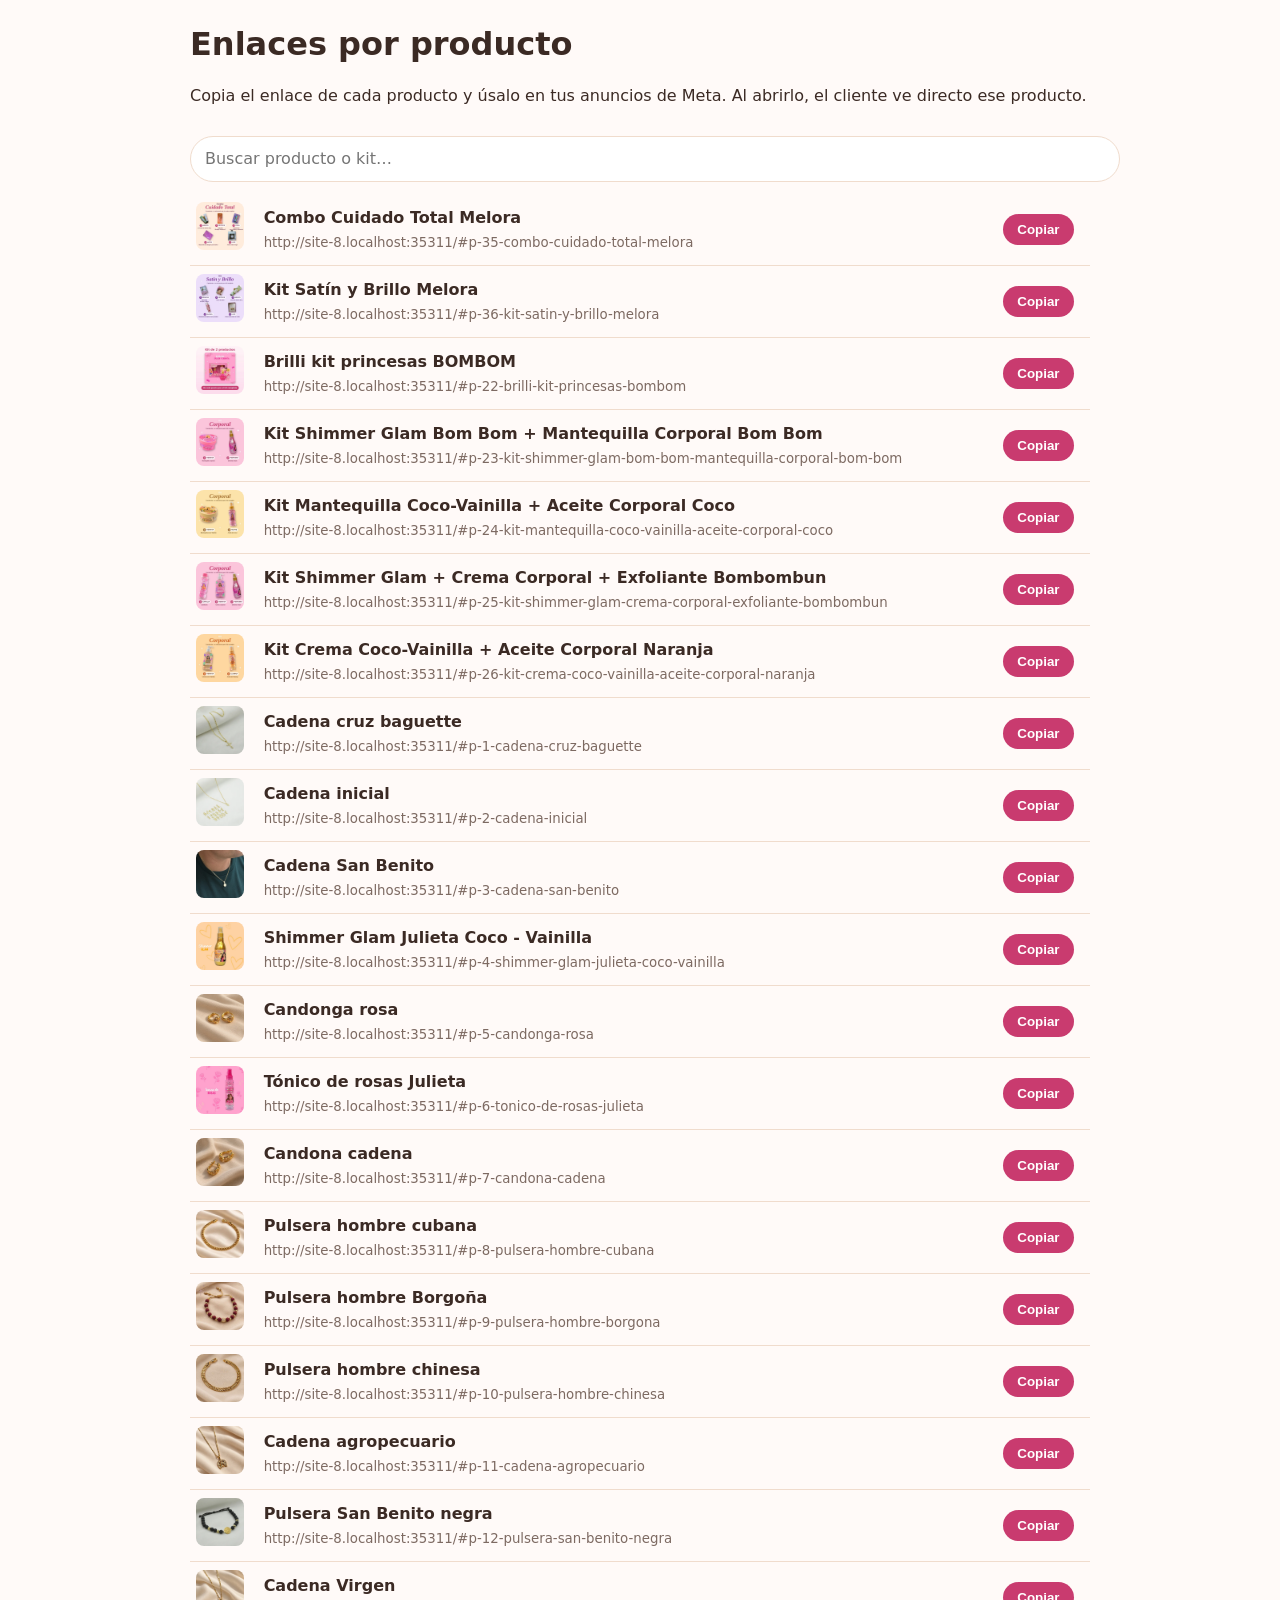
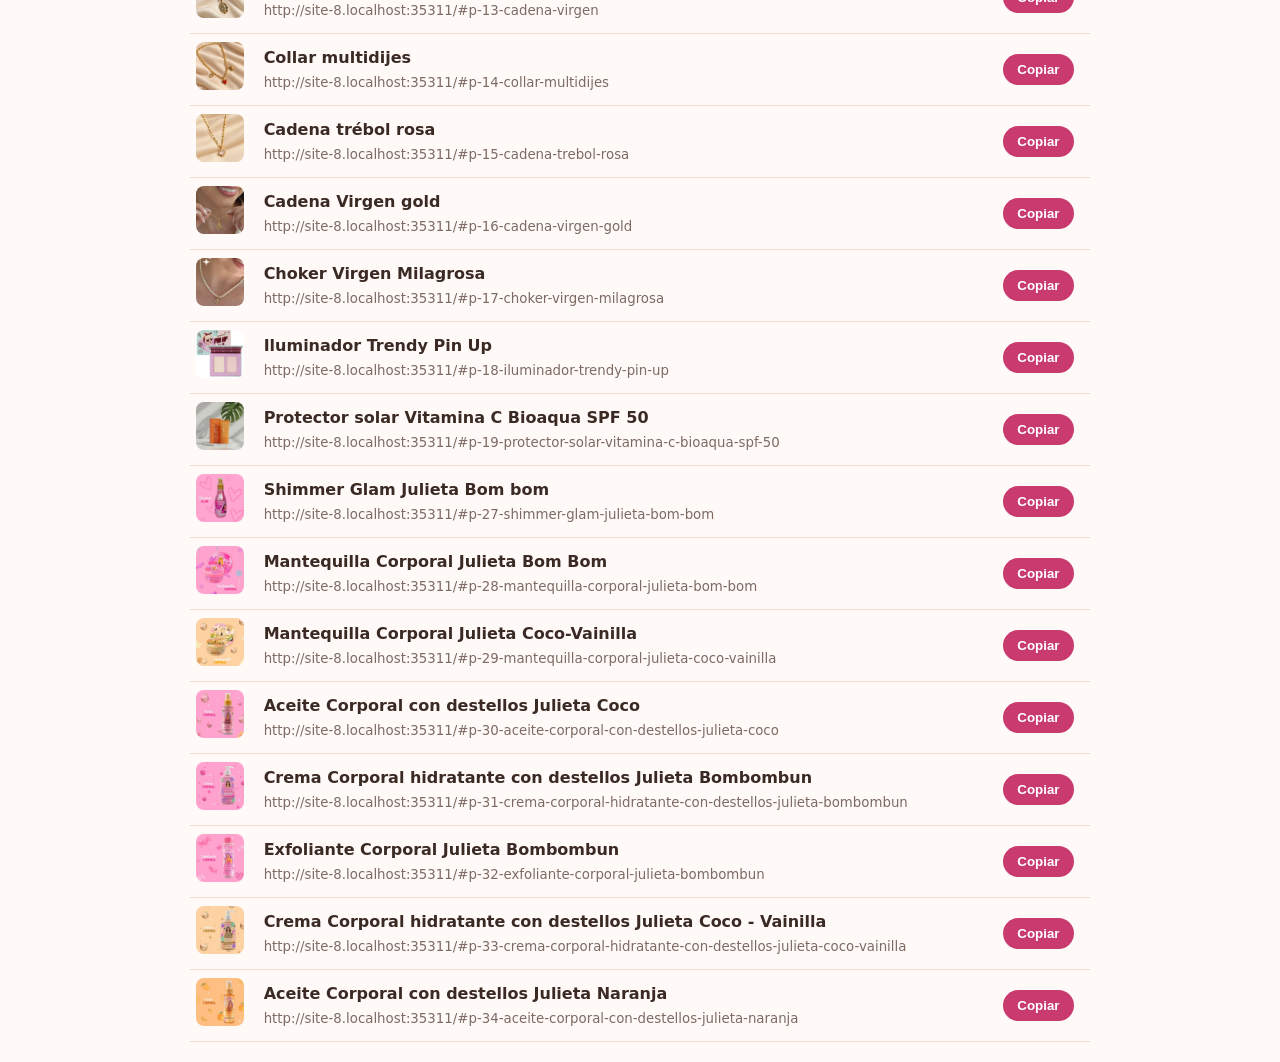
==== enlaces.html @ c78073e7 "Add files via upload Melora catalogo v9 enlaces webp" ====
<!DOCTYPE html><html lang="es"><head><meta charset="utf-8"><meta name="viewport" content="width=device-width,initial-scale=1"><meta name="robots" content="noindex"><title>Enlaces por producto · MELORA</title>
<style>body{font:16px/1.5 system-ui,sans-serif;max-width:900px;margin:0 auto;padding:20px;color:#3b2a24;background:#fffaf8}h1{margin:0 0 4px}input{width:100%;padding:10px 14px;margin:12px 0;border:1px solid #f0dccd;border-radius:999px;font:inherit}
table{width:100%;border-collapse:collapse}td{padding:8px 6px;border-bottom:1px solid #f0dccd;vertical-align:middle}td img{width:48px;height:48px;object-fit:cover;border-radius:8px}small{color:#7d6a62;word-break:break-all}
button{border:0;border-radius:999px;background:#c93b6f;color:#fff;font-weight:600;padding:8px 14px;cursor:pointer;white-space:nowrap}button.ok{background:#23774a}</style></head><body>
<h1>Enlaces por producto</h1><p>Copia el enlace de cada producto y úsalo en tus anuncios de Meta. Al abrirlo, el cliente ve directo ese producto.</p>
<input id="f" placeholder="Buscar producto o kit…" aria-label="Buscar"><table id="t"></table>
<script src="productos.js?v=9"></script><script>
const norm=s=>s.toLowerCase().normalize("NFD").replace(/[\u0300-\u036f]/g,""),slug=s=>norm(s).replace(/[^a-z0-9]+/g,"-").replace(/^-|-$/g,""),base=location.href.split(/[#?]/)[0].replace(/enlaces\.html$/,"");
const link=p=>base+"#p-"+p.id+"-"+slug(p.nombre),t=document.getElementById("t");
function draw(q){t.innerHTML=PRODUCTOS.filter(p=>norm(p.nombre).includes(norm(q))).map(p=>`<tr><td><img src="${p.foto.replace("img/","img/t/")}" alt=""></td><td><b>${p.nombre}</b><br><small>${link(p)}</small></td><td><button data-u="${link(p)}">Copiar</button></td></tr>`).join("")}
t.onclick=e=>{const b=e.target.closest("[data-u]");if(!b)return;const u=b.dataset.u,ok=()=>{b.textContent="¡Copiado!";b.classList.add("ok");setTimeout(()=>{b.textContent="Copiar";b.classList.remove("ok")},1500)};navigator.clipboard?navigator.clipboard.writeText(u).then(ok,()=>prompt("Copia el enlace:",u)):prompt("Copia el enlace:",u)};
document.getElementById("f").oninput=e=>draw(e.target.value);draw("");
</script></body></html>
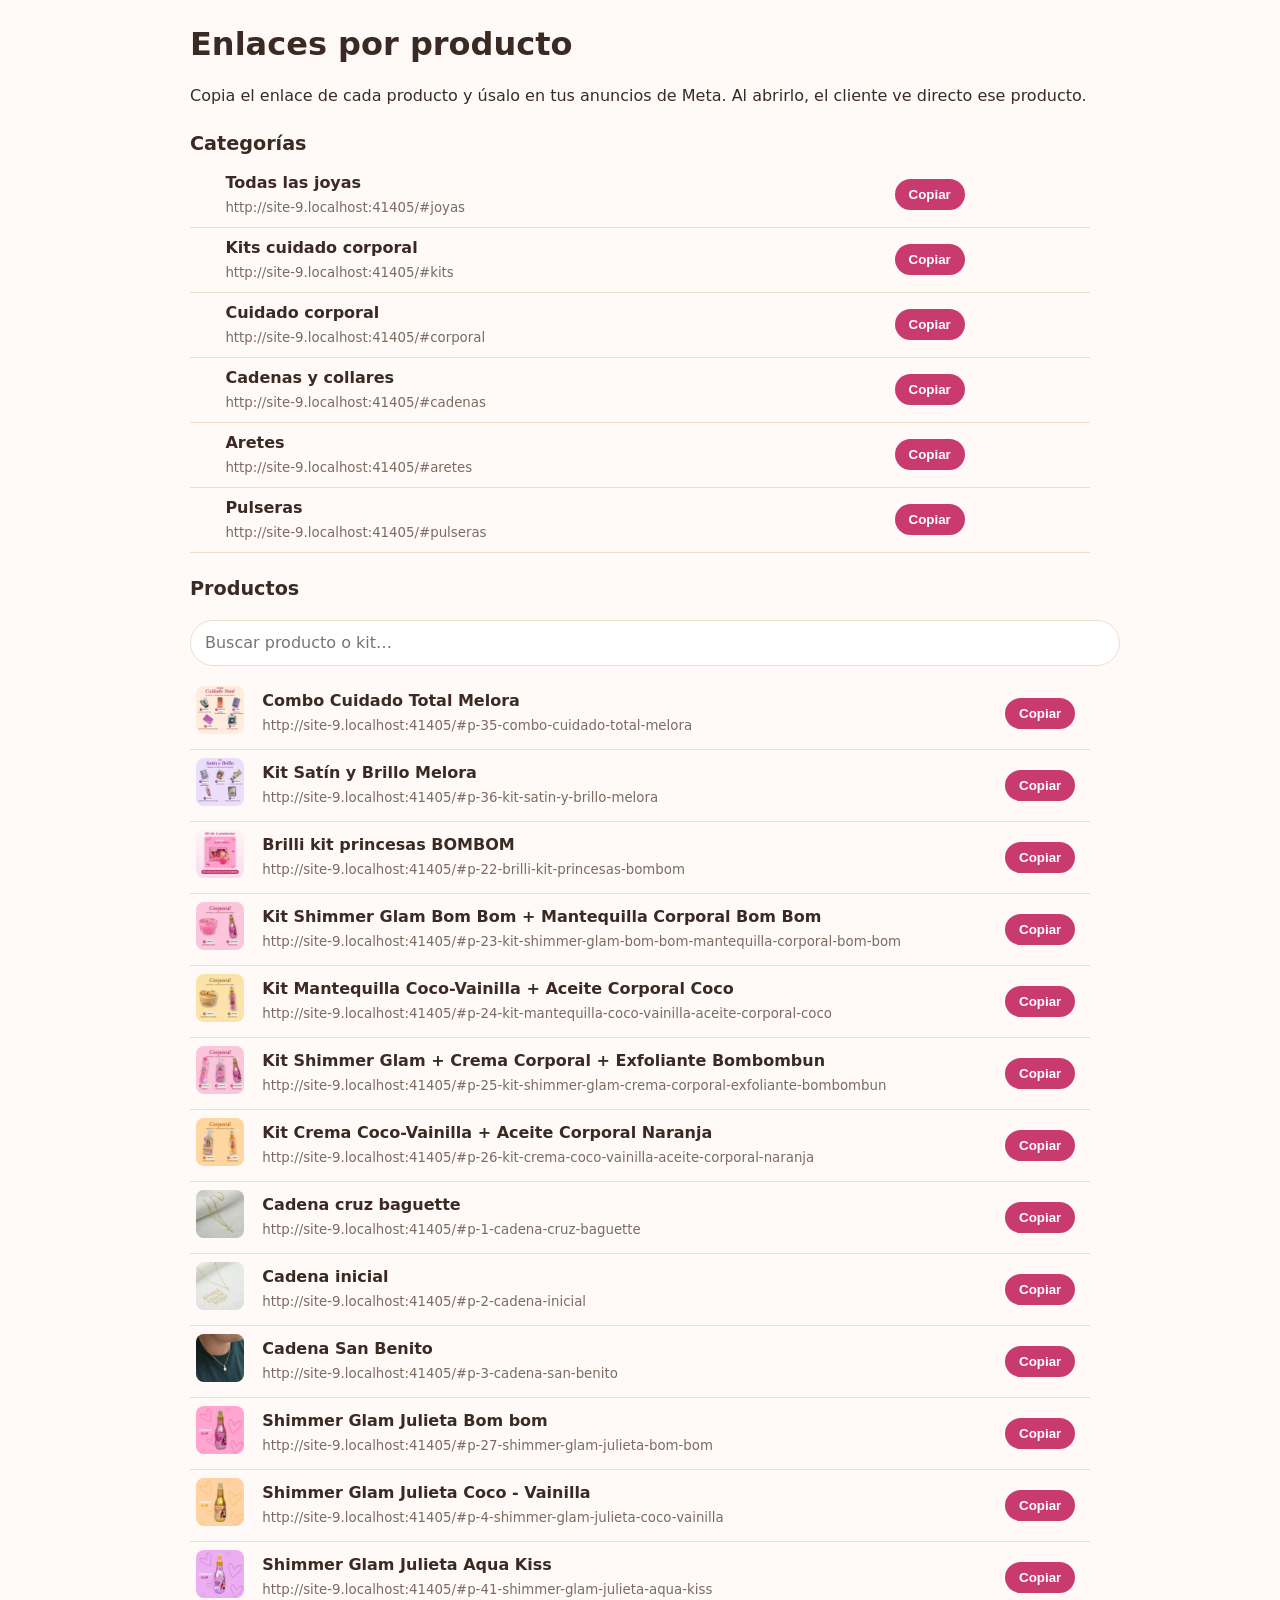
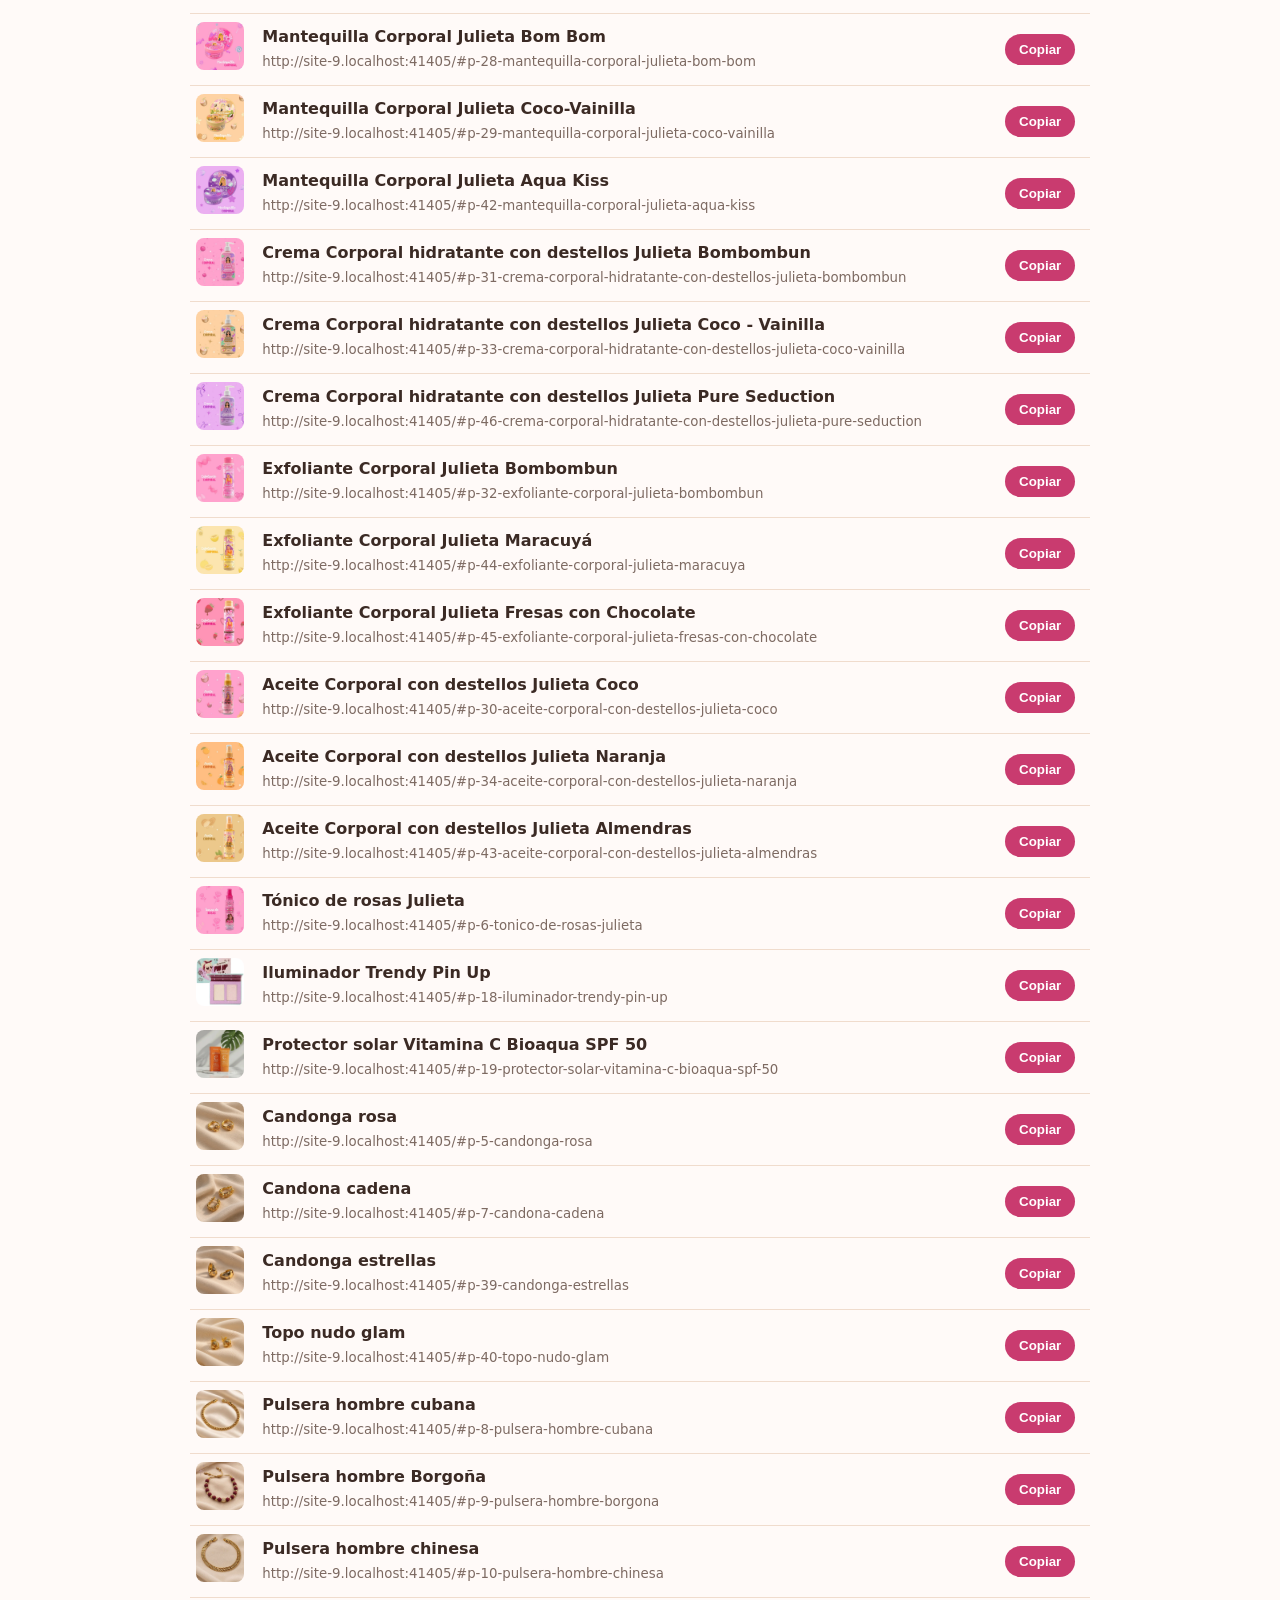
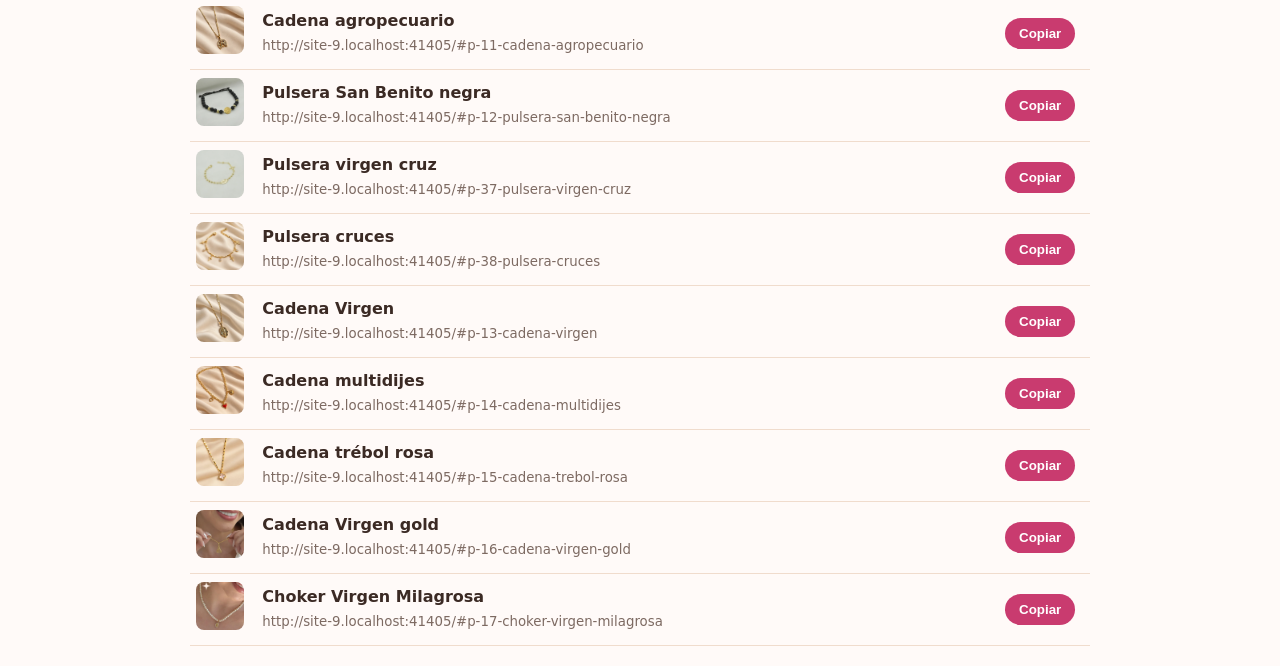
==== commit e2b54ece: "Add files via upload" ====
--- a/enlaces.html
+++ b/enlaces.html
@@ -1,13 +1,15 @@
 <!DOCTYPE html><html lang="es"><head><meta charset="utf-8"><meta name="viewport" content="width=device-width,initial-scale=1"><meta name="robots" content="noindex"><title>Enlaces por producto · MELORA</title>
-<style>body{font:16px/1.5 system-ui,sans-serif;max-width:900px;margin:0 auto;padding:20px;color:#3b2a24;background:#fffaf8}h1{margin:0 0 4px}input{width:100%;padding:10px 14px;margin:12px 0;border:1px solid #f0dccd;border-radius:999px;font:inherit}
+<style>body{font:16px/1.5 system-ui,sans-serif;max-width:900px;margin:0 auto;padding:20px;color:#3b2a24;background:#fffaf8}h1{margin:0 0 4px}h2{margin:22px 0 4px;font-size:1.2rem}input{width:100%;padding:10px 14px;margin:12px 0;border:1px solid #f0dccd;border-radius:999px;font:inherit}
 table{width:100%;border-collapse:collapse}td{padding:8px 6px;border-bottom:1px solid #f0dccd;vertical-align:middle}td img{width:48px;height:48px;object-fit:cover;border-radius:8px}small{color:#7d6a62;word-break:break-all}
 button{border:0;border-radius:999px;background:#c93b6f;color:#fff;font-weight:600;padding:8px 14px;cursor:pointer;white-space:nowrap}button.ok{background:#23774a}</style></head><body>
 <h1>Enlaces por producto</h1><p>Copia el enlace de cada producto y úsalo en tus anuncios de Meta. Al abrirlo, el cliente ve directo ese producto.</p>
-<input id="f" placeholder="Buscar producto o kit…" aria-label="Buscar"><table id="t"></table>
+<h2>Categorías</h2><table id="c"></table><h2>Productos</h2><input id="f" placeholder="Buscar producto o kit…" aria-label="Buscar"><table id="t"></table>
 <script src="productos.js?v=9"></script><script>
 const norm=s=>s.toLowerCase().normalize("NFD").replace(/[\u0300-\u036f]/g,""),slug=s=>norm(s).replace(/[^a-z0-9]+/g,"-").replace(/^-|-$/g,""),base=location.href.split(/[#?]/)[0].replace(/enlaces\.html$/,"");
 const link=p=>base+"#p-"+p.id+"-"+slug(p.nombre),t=document.getElementById("t");
 function draw(q){t.innerHTML=PRODUCTOS.filter(p=>norm(p.nombre).includes(norm(q))).map(p=>`<tr><td><img src="${p.foto.replace("img/","img/t/")}" alt=""></td><td><b>${p.nombre}</b><br><small>${link(p)}</small></td><td><button data-u="${link(p)}">Copiar</button></td></tr>`).join("")}
 t.onclick=e=>{const b=e.target.closest("[data-u]");if(!b)return;const u=b.dataset.u,ok=()=>{b.textContent="¡Copiado!";b.classList.add("ok");setTimeout(()=>{b.textContent="Copiar";b.classList.remove("ok")},1500)};navigator.clipboard?navigator.clipboard.writeText(u).then(ok,()=>prompt("Copia el enlace:",u)):prompt("Copia el enlace:",u)};
 document.getElementById("f").oninput=e=>draw(e.target.value);draw("");
+const CAT=[["joyas","Todas las joyas"],["kits","Kits cuidado corporal"],["corporal","Cuidado corporal"],["cadenas","Cadenas y collares"],["aretes","Aretes"],["pulseras","Pulseras"]],c=document.getElementById("c");
+c.innerHTML=CAT.map(([i,n])=>`<tr><td></td><td><b>${n}</b><br><small>${base+"#"+i}</small></td><td><button data-u="${base+"#"+i}">Copiar</button></td></tr>`).join("");c.onclick=t.onclick;
 </script></body></html>
